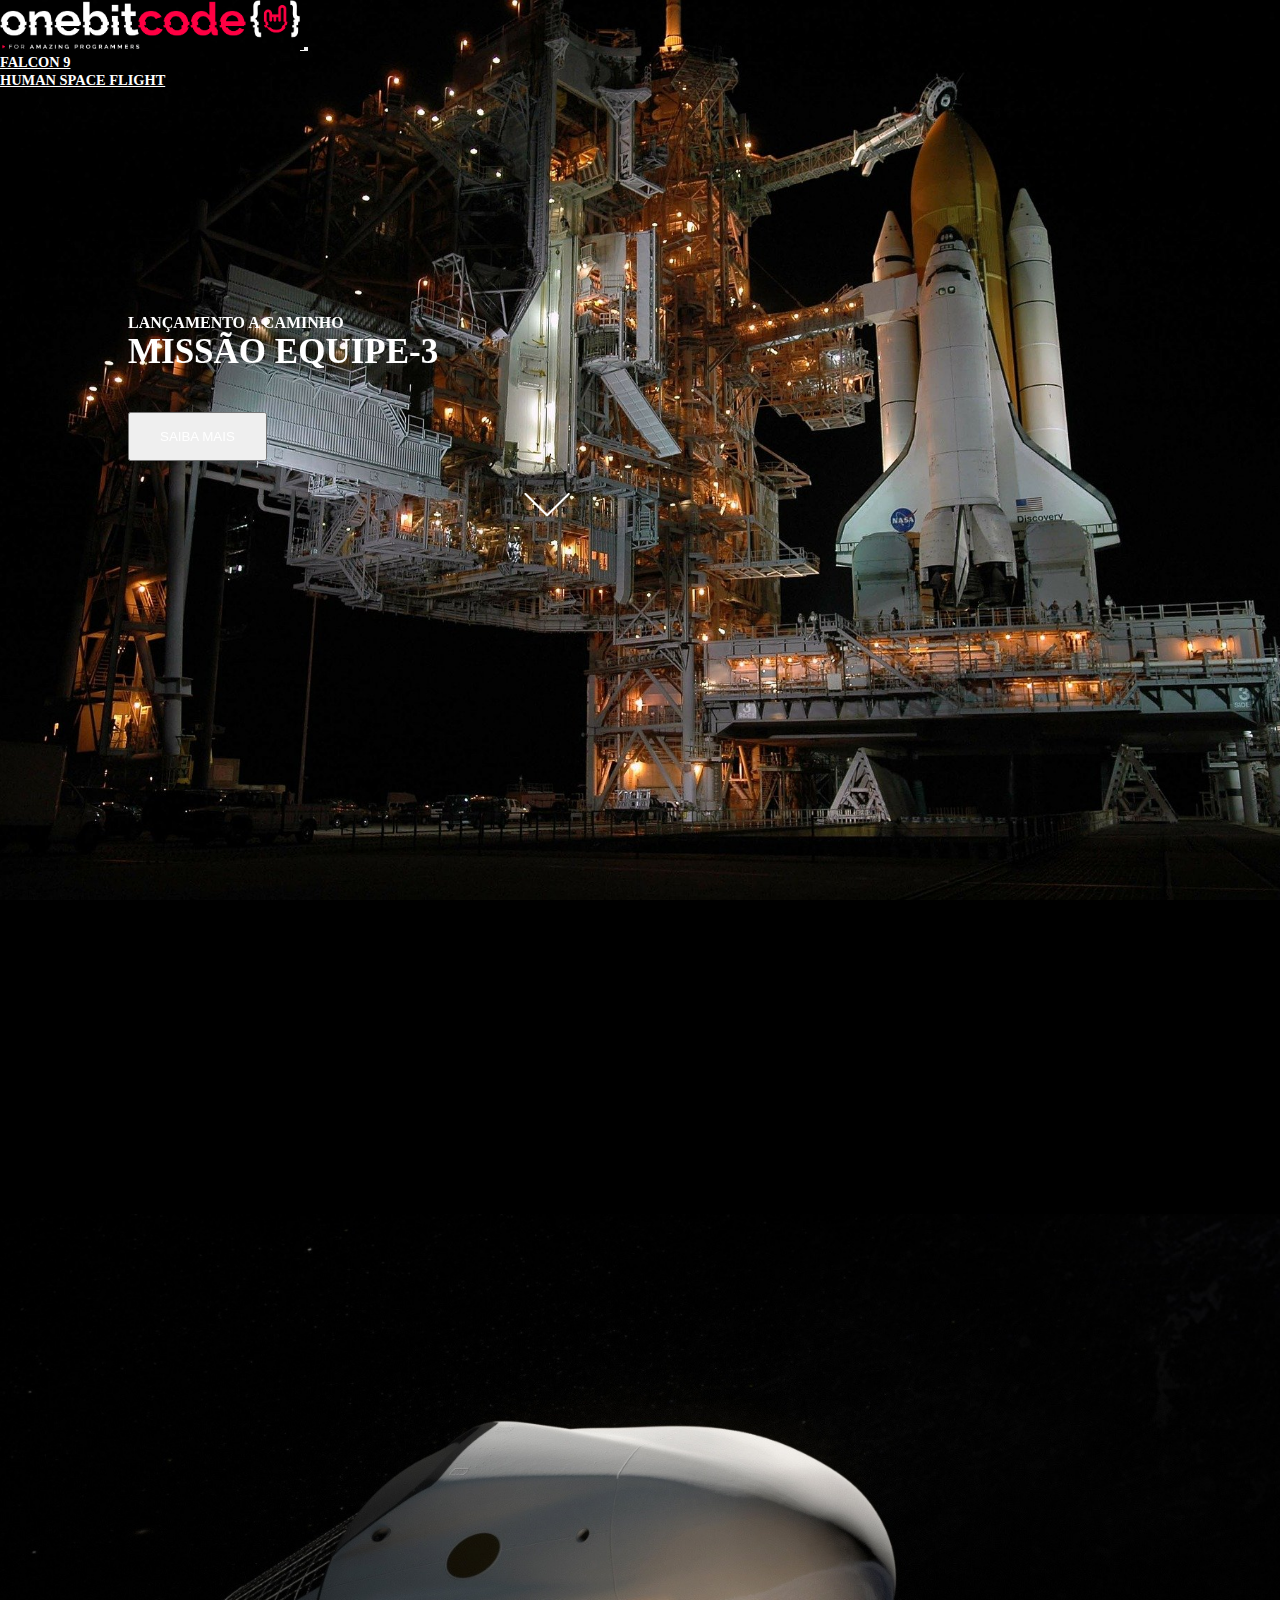
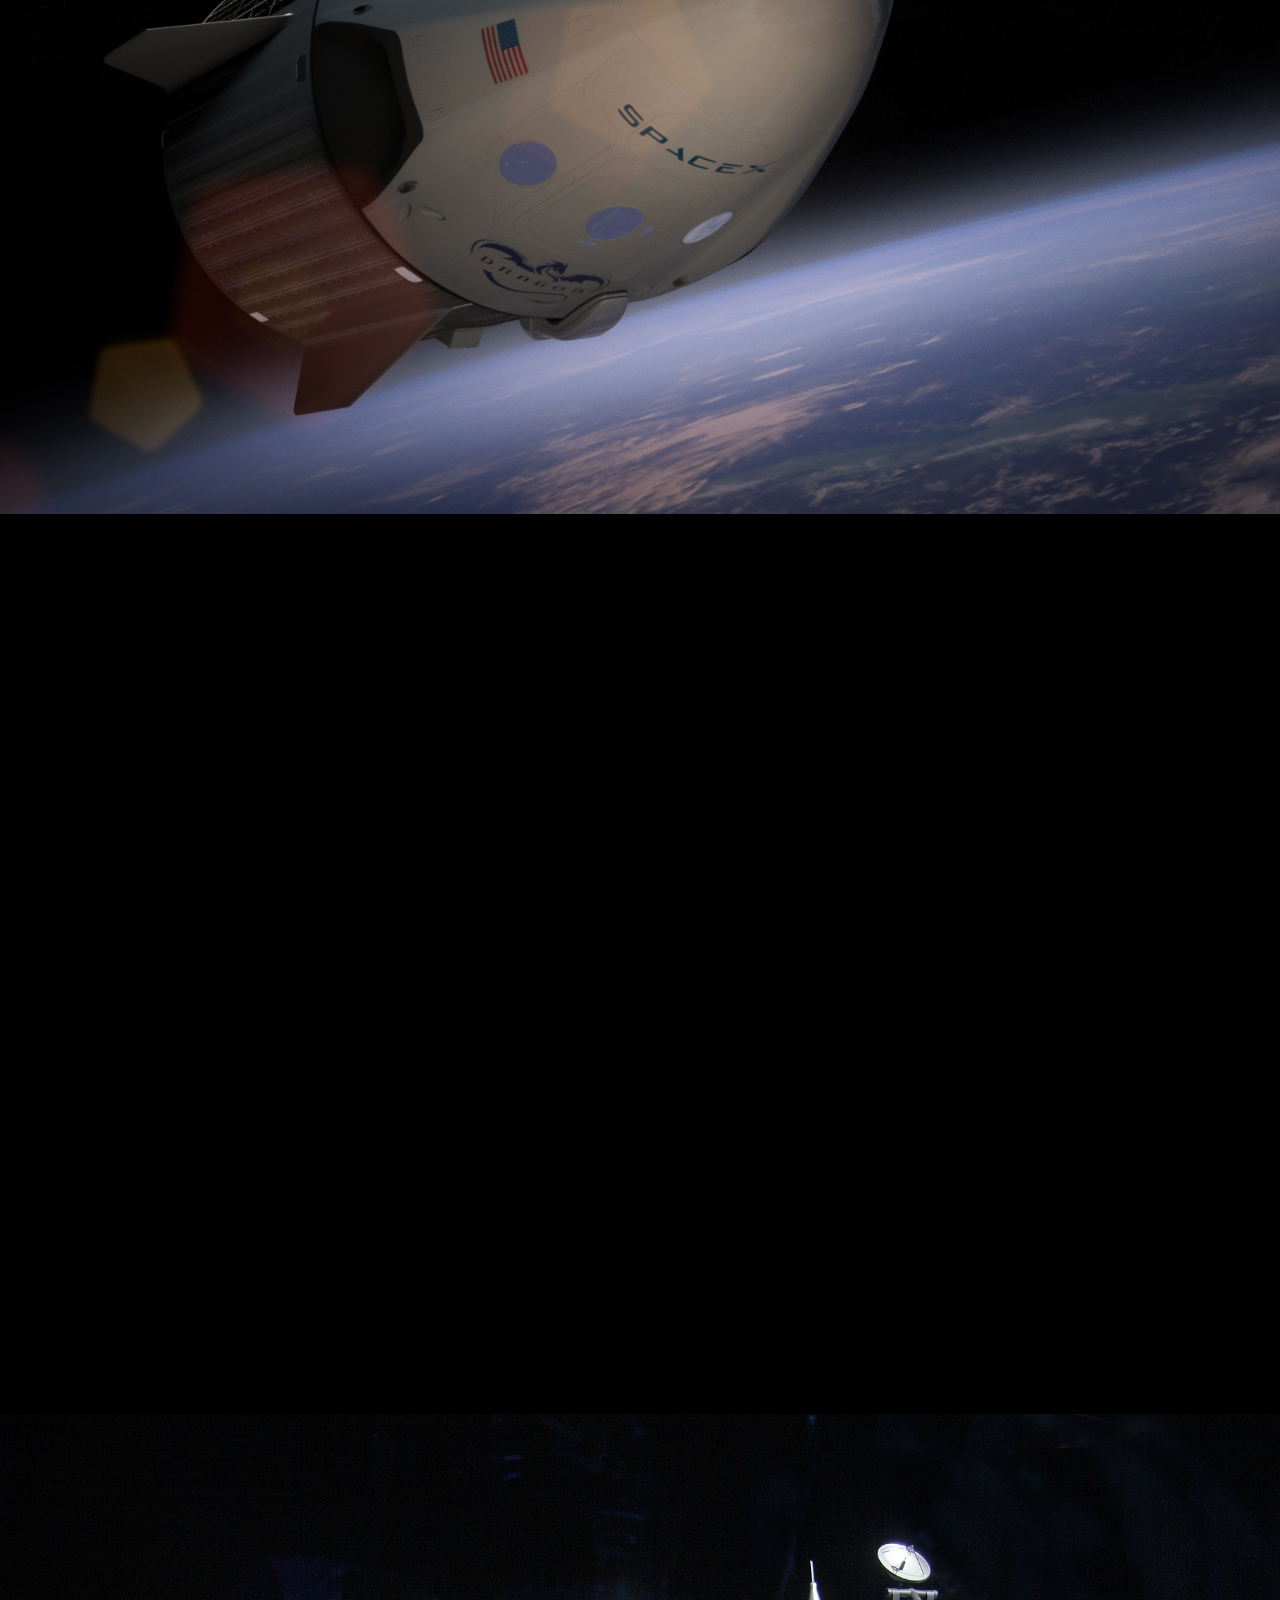
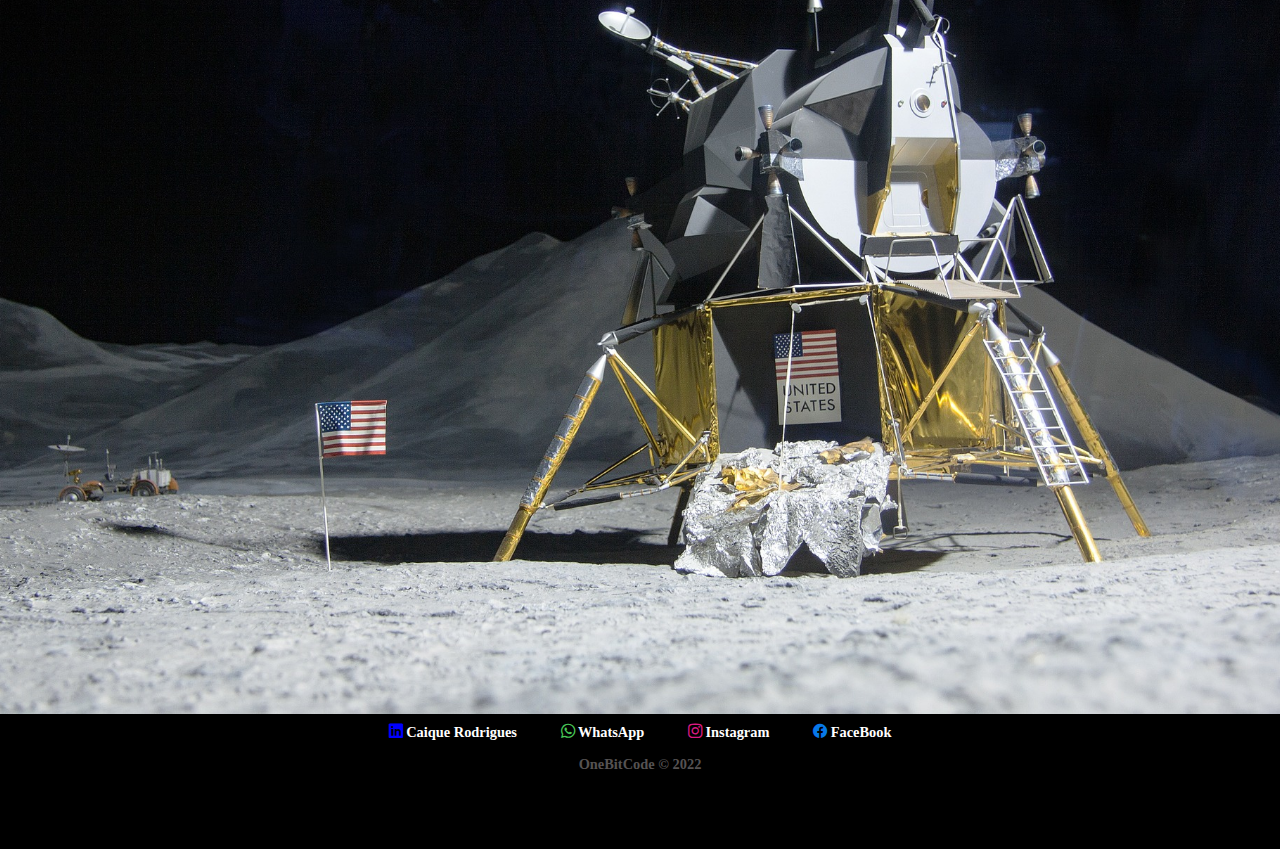
==== index.html @ 1f6e012d "faltando coisas" ====
<!DOCTYPE html>
<html lang="pt-br">
    <head>
        <meta charset="UTF-8">
        <meta http-equiv="X-UA-Compatible" content="IE=edge">
        <meta name="viewport" content="width=device-width, initial-scale=1.0">
            <!--Boostratp-->
            <link href="https://cdn.jsdelivr.net/npm/bootstrap@5.1.3/dist/css/bootstrap.min.css" rel="stylesheet" integrity="sha384-1BmE4kWBq78iYhFldvKuhfTAU6auU8tT94WrHftjDbrCEXSU1oBoqyl2QvZ6jIW3" crossorigin="anonymous">
            <!--Biblioteca de animacao-->
            <link rel="stylesheet" href="https://unpkg.com/aos@next/dist/aos.css"/>
            <!--Icones Bootstrap-->
            <link rel="stylesheet" href="https://cdn.jsdelivr.net/npm/bootstrap-icons@1.10.2/font/bootstrap-icons.css">
        <link rel="shortcut icon" href="_imagens/favicon.png" type="image/x-icon">
        <link rel="stylesheet" href="_estilo/style.css">
        <title>OneBitX</title>
    </head>
  <body>
    <div class="bg-um">
        <div class="container header">
            <nav class="navbar navbar-expand-lg navbar-dark bg-transparent">
              <div class="container-fluid">
                <a class="navbar-brand" href="index.html">
                  <img class="logo-navbar pt-3" src="_imagens/logo-obc-2021-darkbg.png" width="300px"  alt="logo obc">
                </a>
                <button class="navbar-toggler"  type="button" data-bs-toggle="collapse" data-bs-target="#navbarNav" aria-controls="navbarNav" aria-expanded="false" aria-label="Toggle navigation">
                  <span class="navbar-toggler-icon"></span>
                </button>
                  <div class="collapse navbar-collapse" id="navbarNav">
                    <ul class="navbar-nav px-4">
                      <li class="nav-item">
                        <a class="nav-link" style="color: white;" href="falcon9.html">FALCON 9</a>
                      </li>
                      <li class="nav-item">
                        <a class="nav-link" style="color:
                        white" href="SpaceFlight.html">HUMAN SPACE FLIGHT</a>
                      </li>
                    </ul>
                  </div>
              </div>
            </nav>
        </div>
        <div class="col primeira" data-aos="fade-up" data-aos-duration="2000">
          <h4>LANÇAMENTO A CAMINHO <br>
              <span class="letra-maior">MISSÃO EQUIPE-3</span>
          </h4>
          <button class="btn mt-5 btn-outline-light">SAIBA MAIS</button>
          <br>
          <img src="_imagens/home/arrowDown.gif" width="150px" style="margin: 0px 30%;">
        </div>
    </div>
    <div class="bg-dois">
      <div class="container">
        <div class="col segunda" data-aos="fade-right" data-aos-duration="2000">
          <h4>MISSÃO CONCLUÍDA</h4>
          <h1>MISSÃO EQUIPE-2 RETORNOU <br>
          PARA A TERRA</h1>
          <button type="button" class="btn btn-lg btn-outline-light">
            SAIBA MAIS
          </button>
        </div>
      </div>
    </div>
    <div class="bg-tres">
      <div class="container">
        <div class="col terceira" data-aos="fade-down" data-aos-duration="2000">
          <h4>MISSÃO CONCLUÍDA</h4>
          <h1>DRAGON RETORNOU PARA A <br> TERRA</h1>
          <button type="button" class="btn btn-lg btn-outline-light">SAIBA MAIS</button>
        </div>
      </div>
    </div>
    <div class="bg-quatro">
      <div class="container">
        <div class="col quarta" data-aos="fade-down-right" data-aos-duration="2000">
          <h1 class="mensagem">STARSHIP POUSA ASTRONAUTAS <br> DA NASA NA LUA</h1>
          <button type="button" class="btn btn-lg btn-outline-light">SAIBA MAIS</button>
        </div>
      </div>
    </div>
    <footer>
      <p>
        <a class="redes-sociais" href="https://www.linkedin.com/in/caique-rodrigues-a113ab249/"><i class="bi bi-linkedin " style="color: blue;"></i> Caique Rodrigues</a>
        <a class="redes-sociais" href="https://wa.me/5518997152961"><i class="bi bi-whatsapp" style="color: #48C757;"></i> WhatsApp</a> 
        <a class="redes-sociais" href="https://www.instagram.com/caiqueerodrigues/"><i class="bi bi-instagram" style="color: #D91A81;"></i> Instagram</a>
        <a class="redes-sociais" href="https://www.facebook.com/kaah.k.rodrigues/"> <i class="bi bi-facebook" style="color: #0778E9;"></i> FaceBook</a>
      </p>
      <p class="obc">OneBitCode &copy; 2022</p>
    </footer>
      <!--Bootstrap-->
    <script src="https://cdn.jsdelivr.net/npm/bootstrap@5.1.3/dist/js/bootstrap.bundle.min.js" integrity="sha384-ka7Sk0Gln4gmtz2MlQnikT1wXgYsOg+OMhuP+IlRH9sENBO0LRn5q+8nbTov4+1p" crossorigin="anonymous"></script>
    <!--Animacao-->
    <script src="https://unpkg.com/aos@next/dist/aos.js"></script>
    <script>
        AOS.init();
    </script>
  </body>
</html>
---- _estilo/style.css ----
* {
  margin: 0;
  padding: 0;
  color: white;
}

body, html {
  color: black;
}

.navbar-dark {
  color: white;
}

.nav-link {
  font-weight: bold;
  font-size: 0.9rem;
}

footer {
  background-color: black;
  font-size: 0.9rem;
  text-align: center;
  height: 15vh;
}
footer p {
  margin: 0;
  font-weight: bold;
  padding-top: 10px;
}
footer .redes-sociais {
  display: inline-block;
  margin: 0px 20px;
  text-decoration: none;
  color: white;
}
footer .redes-sociais:hover {
  color: #b9b9b9;
}
footer .obc {
  color: #555252;
  margin-top: 5px;
}

@media (max-width: 375px) {
  .logo-navbar {
    max-width: 150px;
  }
  h4 {
    padding-top: 50%;
  }
}
.bg-um {
  background: black url(../../_imagens/home/01.jpg) center top no-repeat fixed;
  background-size: cover;
}

.primeira {
  margin-top: 25vh;
  height: 100vh;
  margin-left: 10%;
}
.primeira .letra-maior {
  font-size: 35px;
}

.btn {
  padding: 15px 30px;
  margin-top: 40px;
}

.bg-dois {
  display: block;
  background: black url(../../_imagens/home/03.jpg) center center no-repeat scroll;
  background-size: cover;
}

.segunda, .terceira, .quarta {
  width: 100%;
  height: 100vh;
}
.segunda h4, .terceira h4, .quarta h4 {
  padding-top: 15%;
}

.quarta h1 {
  padding-top: 15%;
}

.bg-tres {
  background: black url(../../_imagens/home/02.gif) center center no-repeat fixed;
  background-size: cover;
}

.bg-quatro {
  background: black url(../../_imagens/home/04.jpg) center no-repeat scroll;
  background-size: cover;
}

.background-um {
  background: black url(../../_imagens/falcon9/01.jpg) center no-repeat fixed;
  background-size: cover;
}

.primeiro {
  width: 100vw;
  height: 100vh;
  text-align: center;
}
.primeiro .titulo1 {
  margin-top: 30%;
  font-size: 90px;
  font-weight: bold;
}

.background-dois {
  background: black url(../../_imagens/falcon9/02.jpg) center no-repeat fixed;
  background-size: cover;
}

.segundo {
  width: 100vw;
  height: 100vh;
}

.text-geral {
  display: grid;
  grid-template-columns: 30%;
  grid-template-areas: "a b c";
  gap: 30px;
}
.text-geral #txt1 {
  grid-area: "a";
}
.text-geral #txt2 {
  grid-area: "b";
}
.text-geral #txt3 {
  grid-area: "c";
}

/*# sourceMappingURL=style.css.map */
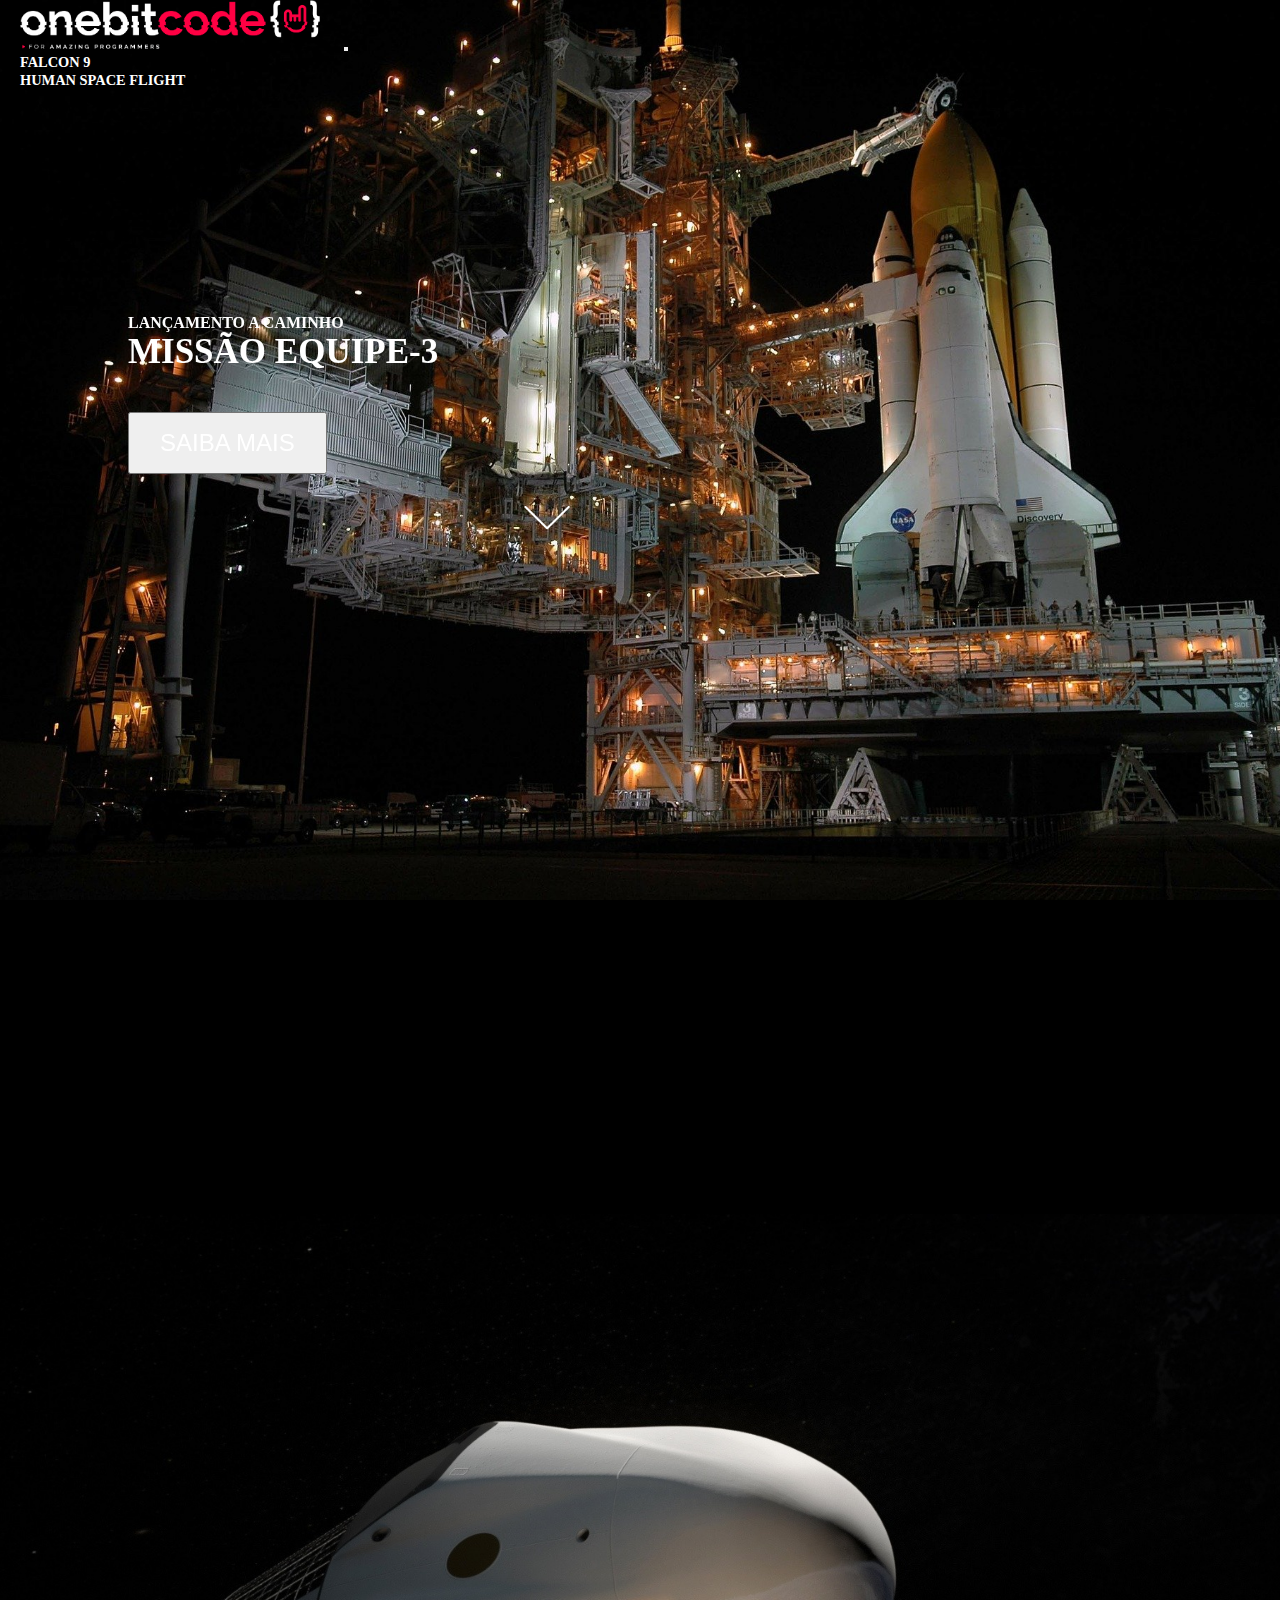
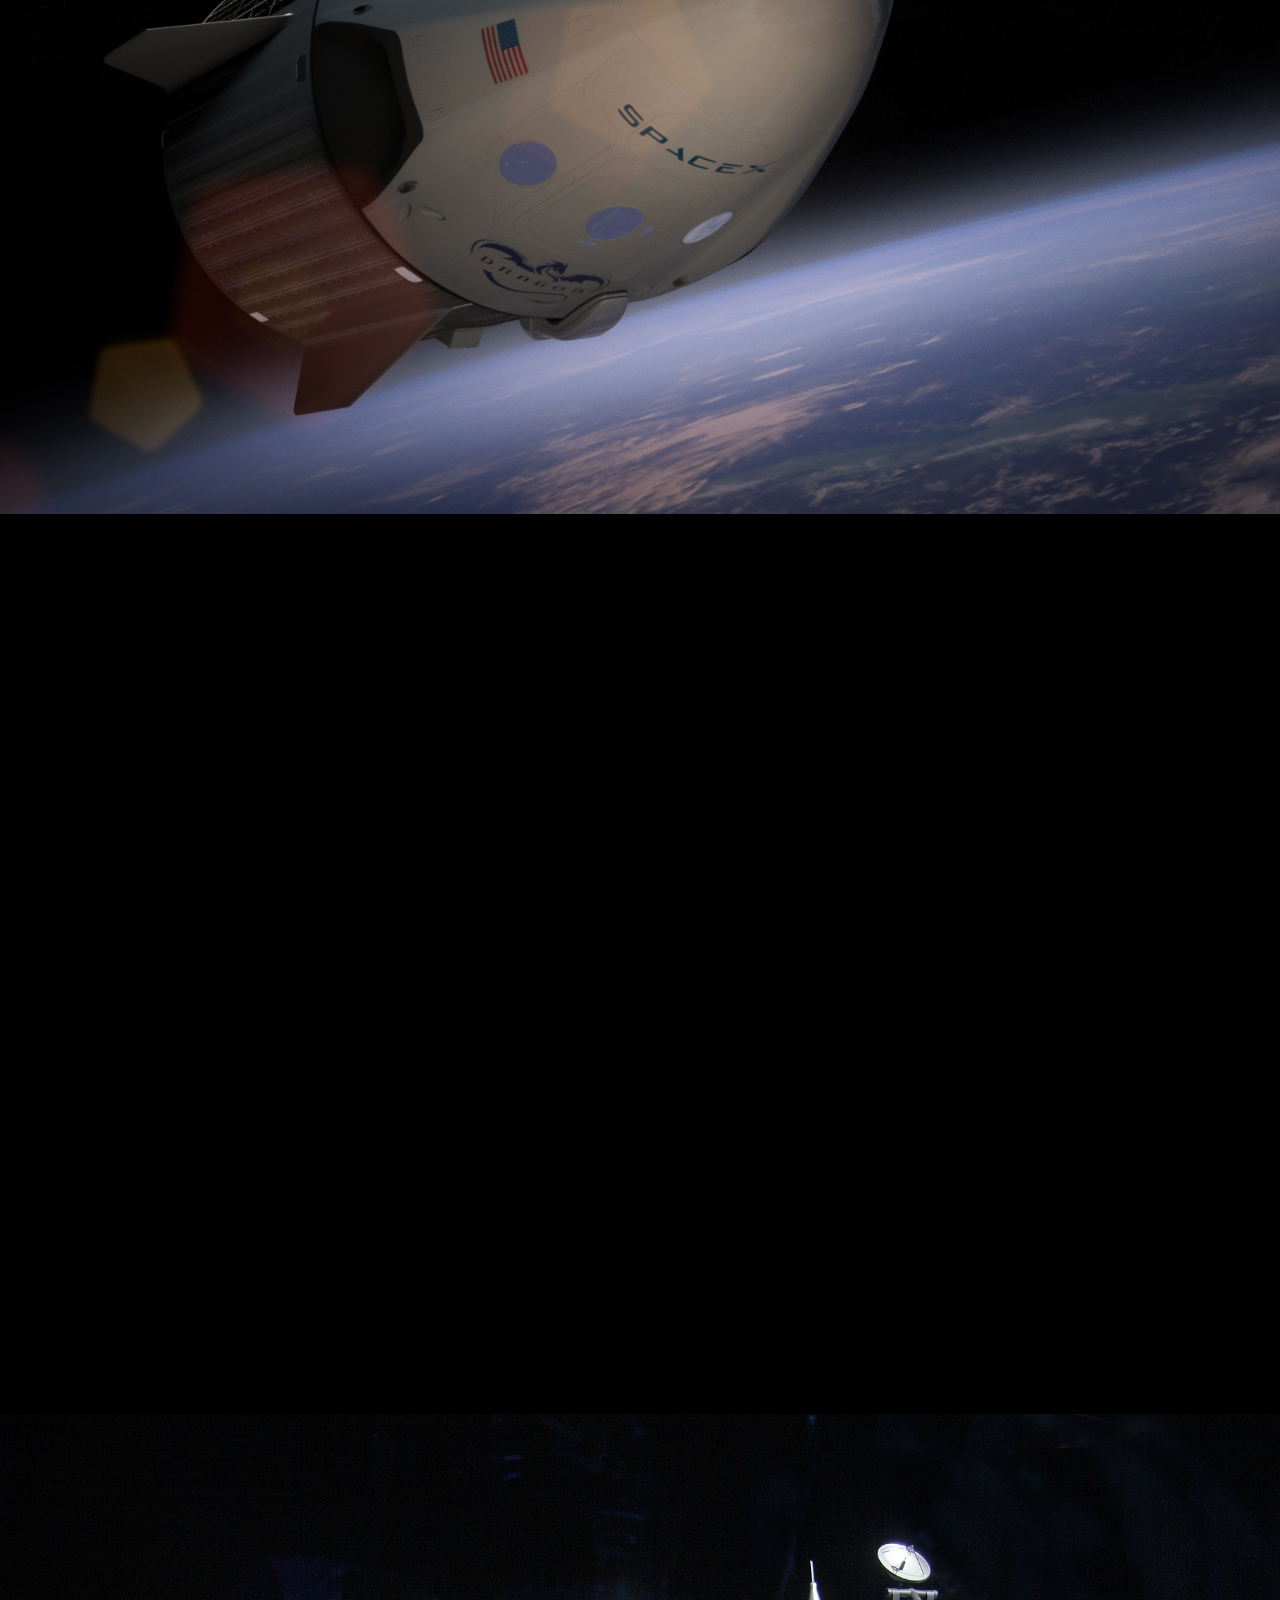
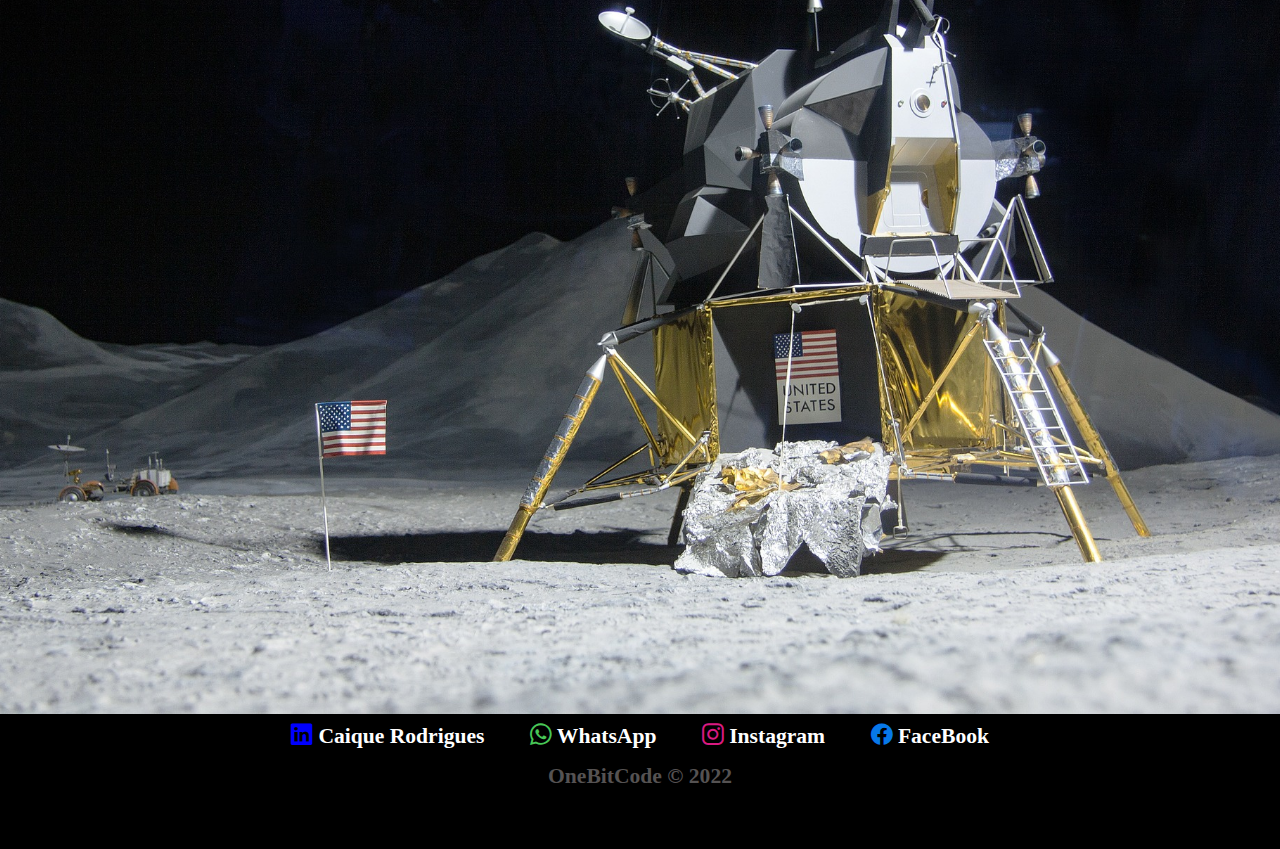
==== commit e5e2b9e5: "Finalizado" ====
--- a/index.html
+++ b/index.html
@@ -79,10 +79,10 @@
     </div>
     <footer>
       <p>
-        <a class="redes-sociais" href="https://www.linkedin.com/in/caique-rodrigues-a113ab249/"><i class="bi bi-linkedin " style="color: blue;"></i> Caique Rodrigues</a>
-        <a class="redes-sociais" href="https://wa.me/5518997152961"><i class="bi bi-whatsapp" style="color: #48C757;"></i> WhatsApp</a> 
-        <a class="redes-sociais" href="https://www.instagram.com/caiqueerodrigues/"><i class="bi bi-instagram" style="color: #D91A81;"></i> Instagram</a>
-        <a class="redes-sociais" href="https://www.facebook.com/kaah.k.rodrigues/"> <i class="bi bi-facebook" style="color: #0778E9;"></i> FaceBook</a>
+        <a class="redes-sociais" href="https://www.linkedin.com/in/caique-rodrigues-a113ab249/" target="_blank"><i class="bi bi-linkedin " style="color: blue;"></i> Caique Rodrigues</a>
+        <a class="redes-sociais" href="https://wa.me/5518997152961" target="_blank"><i class="bi bi-whatsapp" style="color: #48C757;"></i> WhatsApp</a> 
+        <a class="redes-sociais" href="https://www.instagram.com/caiqueerodrigues/" target="_blank"><i class="bi bi-instagram" style="color: #D91A81;"></i> Instagram</a>
+        <a class="redes-sociais" href="https://www.facebook.com/kaah.k.rodrigues/" target="_blank"> <i class="bi bi-facebook" style="color: #0778E9;"></i> FaceBook</a>
       </p>
       <p class="obc">OneBitCode &copy; 2022</p>
     </footer>
--- a/_estilo/style.css
+++ b/_estilo/style.css
@@ -1,3 +1,363 @@
+.bg-um {
+  background: black url(../../_imagens/home/01.jpg) center top no-repeat fixed;
+  background-size: cover;
+}
+
+.primeira {
+  margin-top: 25vh;
+  height: 100vh;
+  margin-left: 10%;
+}
+.primeira .letra-maior {
+  font-size: 35px;
+}
+
+.btn {
+  padding: 15px 30px;
+  margin-top: 40px;
+}
+
+.bg-dois {
+  display: block;
+  background: black url(../../_imagens/home/03.jpg) center center no-repeat scroll;
+  background-size: cover;
+}
+
+.segunda, .terceira, .quarta {
+  width: 100%;
+  height: 100vh;
+}
+.segunda h4, .terceira h4, .quarta h4 {
+  padding-top: 15%;
+}
+
+.quarta h1 {
+  padding-top: 15%;
+}
+
+.bg-tres {
+  background: black url(../../_imagens/home/02.gif) center center no-repeat fixed;
+  background-size: cover;
+}
+
+.bg-quatro {
+  background: black url(../../_imagens/home/04.jpg) center no-repeat scroll;
+  background-size: cover;
+}
+
+.background-um {
+  background: black url(../../_imagens/falcon9/01.jpg) center no-repeat fixed;
+  background-size: cover;
+}
+
+.primeiro {
+  width: 100vw;
+  height: 100vh;
+  text-align: center;
+}
+.primeiro .titulo1 {
+  margin-top: 30%;
+  font-size: 60px;
+  font-weight: bold;
+}
+
+.background-dois {
+  background: black url(../../_imagens/falcon9/02.jpg) center no-repeat fixed;
+  background-size: cover;
+}
+
+.segundo {
+  width: 100vw;
+  height: 100vh;
+}
+
+.text-geral {
+  display: grid;
+  grid-template-areas: "a" "b" "c";
+  gap: 30px;
+  text-align: center;
+}
+.text-geral #txt1 {
+  grid-area: "a";
+}
+.text-geral #txt2 {
+  grid-area: "b";
+}
+.text-geral #txt3 {
+  grid-area: "c";
+}
+.text-geral .info {
+  font-size: 5em;
+  font-weight: bold;
+  text-align: center;
+}
+.text-geral .text-baixo {
+  font-size: 1.1rem;
+  text-align: center;
+}
+
+.text-meio {
+  margin: 20px auto;
+  margin-bottom: 300px;
+  width: 80%;
+}
+.text-meio p {
+  line-height: 40px;
+}
+
+.background-tres {
+  width: 100vw;
+  height: 96vh;
+}
+.background-tres .text-carrossel {
+  width: 80%;
+  height: 80vh;
+  text-align: left;
+  font-size: 0.5em;
+  margin-top: 10vh;
+}
+.background-tres .carga-util {
+  width: 400px !important;
+}
+.background-tres td {
+  color: white;
+  border-bottom: 1px solid white;
+  padding-left: 15px;
+  line-height: 3;
+  width: 100%;
+}
+.background-tres .right {
+  text-align: right;
+}
+
+.background-quatro {
+  background: red url(../../_imagens/falcon9/08.jpg) center no-repeat scroll;
+  background-size: cover;
+}
+.background-quatro .quarto {
+  width: 100vw;
+  height: 100vh;
+}
+.background-quatro .text {
+  width: 70%;
+  padding-top: 10%;
+}
+.background-quatro .text .info2 {
+  line-height: 35px;
+}
+.background-quatro .text .tabela {
+  width: 90vw;
+}
+.background-quatro .text .tabela .left-text {
+  border-bottom: 1px solid white;
+  padding: 10px;
+}
+.background-quatro .text .tabela .right-text {
+  text-align: right;
+  border-bottom: 1px solid white;
+}
+
+.background-cinco {
+  background-color: black;
+  padding: 50px 0px;
+}
+
+.background-seis {
+  width: 100vw;
+  height: 80vh;
+  background-color: black;
+  text-align: center;
+}
+.background-seis .final {
+  padding-top: 40%;
+  font-size: 1em;
+}
+.background-seis .final p > a {
+  color: #555252;
+  font-weight: bold;
+}
+.background-seis .final .btn {
+  margin-left: 20px;
+}
+
+@media (min-width: 767px) {
+  .titulo1 {
+    font-size: 7em !important;
+  }
+  .titulo2 {
+    font-size: 1.5em;
+  }
+  .text-geral {
+    grid-template-areas: "a b c";
+  }
+  .text-meio {
+    margin-top: 100px;
+    font-size: 2rem;
+  }
+  .info2 {
+    font-size: 1.5rem;
+  }
+  table {
+    font-size: 1rem;
+  }
+  .background-tres > .td {
+    font-size: 1.5rem;
+  }
+  .sub-titulo {
+    font-size: 1.9em !important;
+  }
+  .carousel-inner {
+    height: 80vh !important;
+  }
+  .text {
+    width: 40vw;
+  }
+  .text .tabela {
+    width: 50vw !important;
+  }
+}
+.final {
+  padding-top: 20% !important;
+  font-size: 2rem;
+}
+
+h1 {
+  font-weight: bolder;
+  font-size: 3em;
+}
+
+p {
+  font-size: 1.1rem;
+}
+
+.btn {
+  padding: 15px 30px;
+}
+
+.parte-cima {
+  background: black url(../../_imagens/humanFlight/01.jpg) center no-repeat;
+  background-size: cover;
+}
+.parte-cima .num-1 {
+  width: 98vw;
+  height: 98vh;
+  text-align: center;
+  margin-top: 90%;
+}
+.parte-cima .num-1 img {
+  margin-top: 40px;
+  width: 200px;
+}
+
+.segunda-parte {
+  background: black url(../../_imagens/humanFlight/02.jpg) center no-repeat scroll;
+  background-size: cover;
+  padding-bottom: 50px;
+}
+.segunda-parte .seg-parte {
+  width: 100vw;
+  height: 100vh;
+}
+.segunda-parte .seg-parte .text-1 {
+  text-align: center;
+}
+.segunda-parte .seg-parte .text-1 p {
+  padding: 60px 10px;
+  border-bottom: 1px solid white;
+}
+.segunda-parte .seg-parte .text-2 {
+  margin-top: 90px;
+}
+.segunda-parte .seg-parte .text-2 h1 {
+  font-size: 3em;
+}
+
+.terceira-parte {
+  background: black url(../../_imagens/humanFlight/03.jpg) center no-repeat scroll;
+  background-size: cover;
+}
+.terceira-parte .ter-parte {
+  padding: 50px 10px;
+  width: 100vw;
+  height: 100vh;
+}
+
+.quarta-parte {
+  background: black url(../../_imagens/humanFlight/04.jpg) center no-repeat scroll;
+  background-size: cover;
+}
+.quarta-parte .quar-parte {
+  width: 100vw;
+  height: 100vh;
+}
+
+.quinta-parte {
+  background: black url(../../_imagens/humanFlight/05.jpg) center no-repeat scroll;
+  background-size: cover;
+}
+.quinta-parte .quin-parte {
+  width: 100vw;
+  height: 100vh;
+}
+
+.sexta-parte {
+  background-color: black;
+}
+.sexta-parte .final {
+  width: 100vw;
+  height: 100vh;
+  padding: 30px;
+  text-align: center;
+}
+.sexta-parte .final a {
+  font-size: 0.9rem;
+}
+
+@media (min-width: 767px) {
+  .num-1 {
+    margin-top: 50px !important;
+  }
+  .maior {
+    font-size: 6em;
+  }
+  #subtitulo {
+    font-size: 2em;
+  }
+  h1 {
+    font-size: 2rem;
+  }
+  p {
+    font-size: 1.5em;
+  }
+  .btn {
+    font-size: 1.5em;
+  }
+  .text-2 {
+    width: 50%;
+    margin-left: 50%;
+    font-size: 1em;
+    padding-bottom: 300px;
+  }
+  .ter-parte {
+    padding-top: 200px !important;
+    text-align: left;
+    margin-left: -200px;
+  }
+  .quar-parte {
+    width: 50% !important;
+    margin-left: 50%;
+    font-size: 1em;
+    padding-bottom: 300px;
+  }
+  .final {
+    font-size: 1em;
+    padding-bottom: 300px;
+  }
+  .final .btn {
+    font-size: 1em;
+    max-width: 30%;
+  }
+}
 * {
   margin: 0;
   padding: 0;
@@ -6,6 +366,7 @@
 
 body, html {
   color: black;
+  overflow-x: hidden;
 }
 
 .navbar-dark {
@@ -28,115 +389,30 @@
   font-weight: bold;
   padding-top: 10px;
 }
-footer .redes-sociais {
+
+a, .redes-sociais {
   display: inline-block;
   margin: 0px 20px;
   text-decoration: none;
   color: white;
 }
-footer .redes-sociais:hover {
+a:hover, .redes-sociais:hover {
   color: #b9b9b9;
 }
-footer .obc {
+
+.obc {
+  background-color: black;
   color: #555252;
   margin-top: 5px;
 }
 
 @media (max-width: 375px) {
   .logo-navbar {
-    max-width: 150px;
+    max-width: 150px !important;
   }
   h4 {
     padding-top: 50%;
   }
 }
-.bg-um {
-  background: black url(../../_imagens/home/01.jpg) center top no-repeat fixed;
-  background-size: cover;
-}
-
-.primeira {
-  margin-top: 25vh;
-  height: 100vh;
-  margin-left: 10%;
-}
-.primeira .letra-maior {
-  font-size: 35px;
-}
-
-.btn {
-  padding: 15px 30px;
-  margin-top: 40px;
-}
-
-.bg-dois {
-  display: block;
-  background: black url(../../_imagens/home/03.jpg) center center no-repeat scroll;
-  background-size: cover;
-}
-
-.segunda, .terceira, .quarta {
-  width: 100%;
-  height: 100vh;
-}
-.segunda h4, .terceira h4, .quarta h4 {
-  padding-top: 15%;
-}
-
-.quarta h1 {
-  padding-top: 15%;
-}
-
-.bg-tres {
-  background: black url(../../_imagens/home/02.gif) center center no-repeat fixed;
-  background-size: cover;
-}
-
-.bg-quatro {
-  background: black url(../../_imagens/home/04.jpg) center no-repeat scroll;
-  background-size: cover;
-}
-
-.background-um {
-  background: black url(../../_imagens/falcon9/01.jpg) center no-repeat fixed;
-  background-size: cover;
-}
-
-.primeiro {
-  width: 100vw;
-  height: 100vh;
-  text-align: center;
-}
-.primeiro .titulo1 {
-  margin-top: 30%;
-  font-size: 90px;
-  font-weight: bold;
-}
-
-.background-dois {
-  background: black url(../../_imagens/falcon9/02.jpg) center no-repeat fixed;
-  background-size: cover;
-}
-
-.segundo {
-  width: 100vw;
-  height: 100vh;
-}
-
-.text-geral {
-  display: grid;
-  grid-template-columns: 30%;
-  grid-template-areas: "a b c";
-  gap: 30px;
-}
-.text-geral #txt1 {
-  grid-area: "a";
-}
-.text-geral #txt2 {
-  grid-area: "b";
-}
-.text-geral #txt3 {
-  grid-area: "c";
-}
 
 /*# sourceMappingURL=style.css.map */
